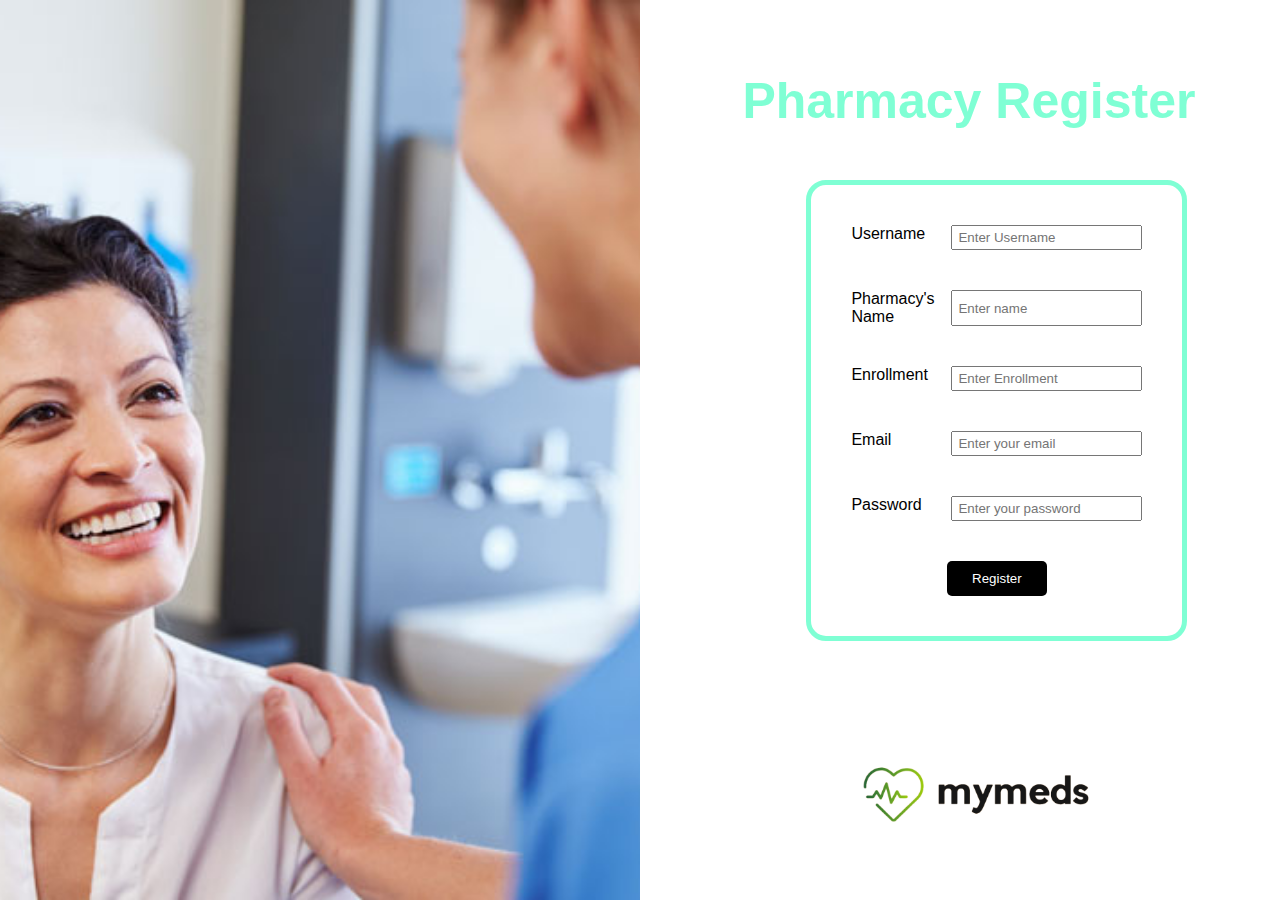
==== src/main/react/html/pharmacyRegister.html @ feda1665 "Added Patient register, Pharmacy register and Medic register" ====
<!DOCTYPE html>
<html lang="en">
<head>
     <meta charset="UTF-8">
     <meta http-equiv="X-UA-Compatible" content="IE=edge">
     <meta name="viewport" content="width=device-width, initial-scale=1.0">
    <link rel="stylesheet" href="/src/main/react/css/register.css"/>
     <title>Pharmacy Register</title>
</head>
<body>
     <div class="register">
          <h1>
              Pharmacy Register
          </h1>
          <form>
               <div class="input-group">
               <label for="username">Username</label>
               <input
                    id="username"
                    name="username"
                    placeholder="Enter Username"
                    required="required"
               />
               </div>

               <div class="input-group">
                    <label for="pharmacyName">Pharmacy's Name</label>
                    <input
                         id="pharmacyName"
                         name="pharmacyName"
                         placeholder="Enter name"
                         required="required"
                    />
               </div>
               <div class="input-group">
                    <label for="pharmacy-enrollment">Enrollment</label>
                    <input
                         id="pharmacy-enrollment"
                         name="pharmacy-enrollment"
                         placeholder="Enter Enrollment"
                         required="required"
                    />
               </div>
              <div class="input-group">
                <label for="email">Email</label>
                <input
                  id="email"
                  type="email"
                  name="email"
                  placeholder="Enter your email"
                />
              </div>
              <div class="input-group">
                <label for="password">Password</label>
                <input
                  id="password"
                  type="password"
                  name="password"
                  placeholder="Enter your password"
                />
              </div>
              <div class="submit-group">
                <button type="submit" id="reggisterBtn">Register</button>
              </div>
            </form>
            <img src='/src/resources/MyMedsLogo.png' class="imag1">           
      </div>
      <script src="/src/main/react/js/register.js"></script>
</body>
</html>
---- src/main/react/css/register.css ----
*{
    margin: 0;
    padding: 0;
    box-sizing: border-box;
    font-family: sans-serif;
}

.register{
    width: 50%;
    min-height: 100vh;
    background-image: url("/src/resources/Patient-Role.jpg");
    background-position: center;
    background-size: cover;
    padding: 10px 10%;
    overflow: hidden;
}

h1{
    position: absolute;
    text-align: right;
    top: 8%;
    left: 58%;
    font-size: 50px;
    color: aquamarine;
    font-family: Verdana, Geneva, Tahoma, sans-serif;
}
  
  
  form {
    position: absolute;
    left: 63%;
    top: 20%;
    border: 5px solid aquamarine;
    padding: 40px;
    max-width: 800px;
    margin: 0 auto;
    border-radius: 20px;
  }
  
  .input-group {
    display: flex;
    margin-bottom: 40px;
  }
  
  label {
    width: 100px;
  }
  
  input,
  select,
  textarea {
    flex: 1;
    padding: 3px 5px;
  }
  
  .submit-group {
    display: flex;
    align-items: center;
    justify-content: center;
    margin-top: 20px;
  }
  
  button {
    width: 100px;
    margin: 0 auto;
    background-color: black;
    color: white;
    border: none;
    padding: 10px;
    cursor: pointer;
    border-radius: 5px;
  }

.imag1{
    width: 300px;
    position: absolute;
    left: 65%;
    bottom: 5%;
}
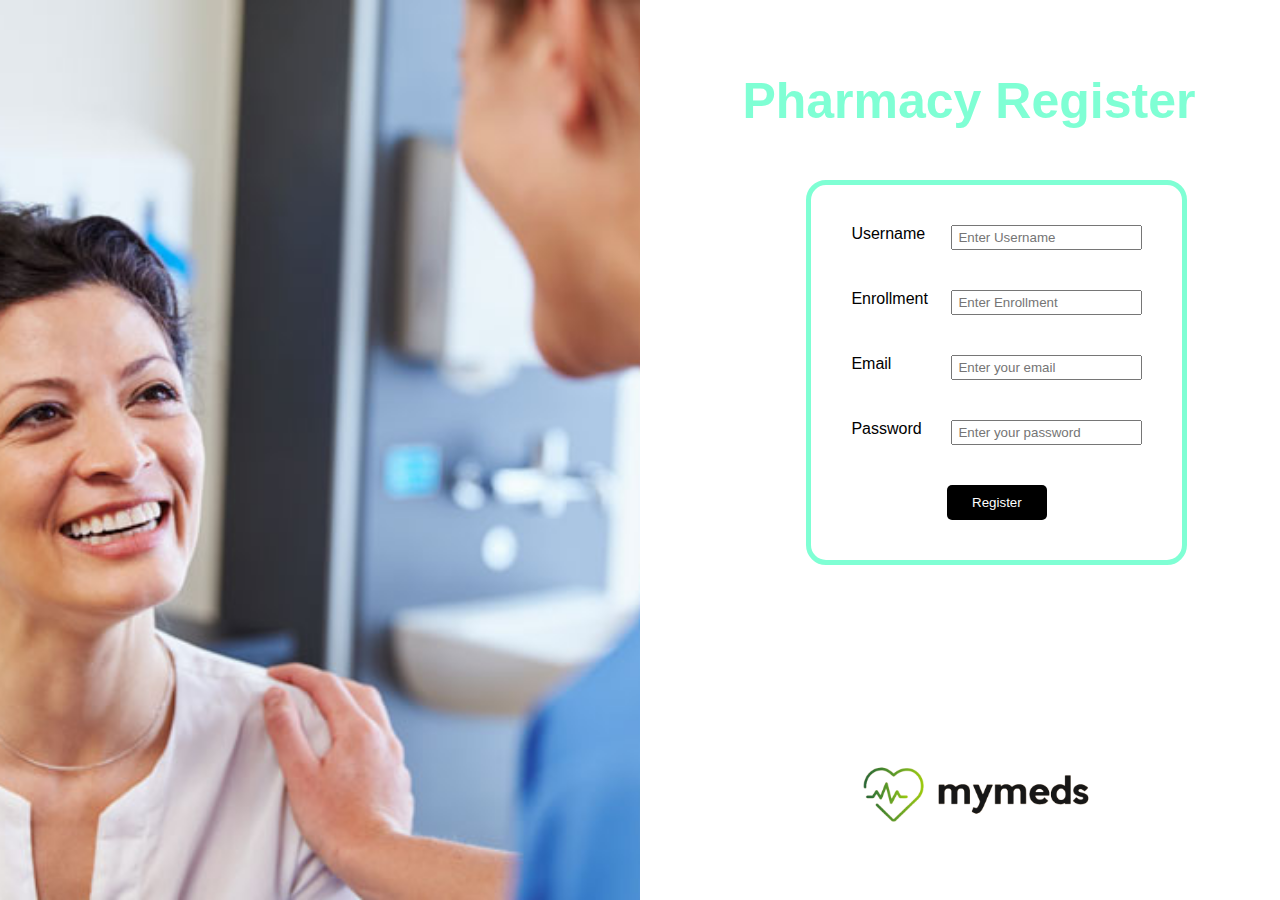
==== commit f7fb6752: "Add Crud operations, i need to fix bugs" ====
--- a/src/main/react/html/pharmacyRegister.html
+++ b/src/main/react/html/pharmacyRegister.html
@@ -23,7 +23,7 @@
                />
                </div>
 
-               <div class="input-group">
+               <!-- <div class="input-group">
                     <label for="pharmacyName">Pharmacy's Name</label>
                     <input
                          id="pharmacyName"
@@ -31,7 +31,7 @@
                          placeholder="Enter name"
                          required="required"
                     />
-               </div>
+               </div> -->
                <div class="input-group">
                     <label for="pharmacy-enrollment">Enrollment</label>
                     <input
--- a/src/main/react/css/register.css
+++ b/src/main/react/css/register.css
@@ -8,7 +8,7 @@
 .register{
     width: 50%;
     min-height: 100vh;
-    background-image: url("/src/resources/Patient-Role.jpg");
+    background-image: url("/src/main/resources/Patient-Role.jpg");
     background-position: center;
     background-size: cover;
     padding: 10px 10%;
